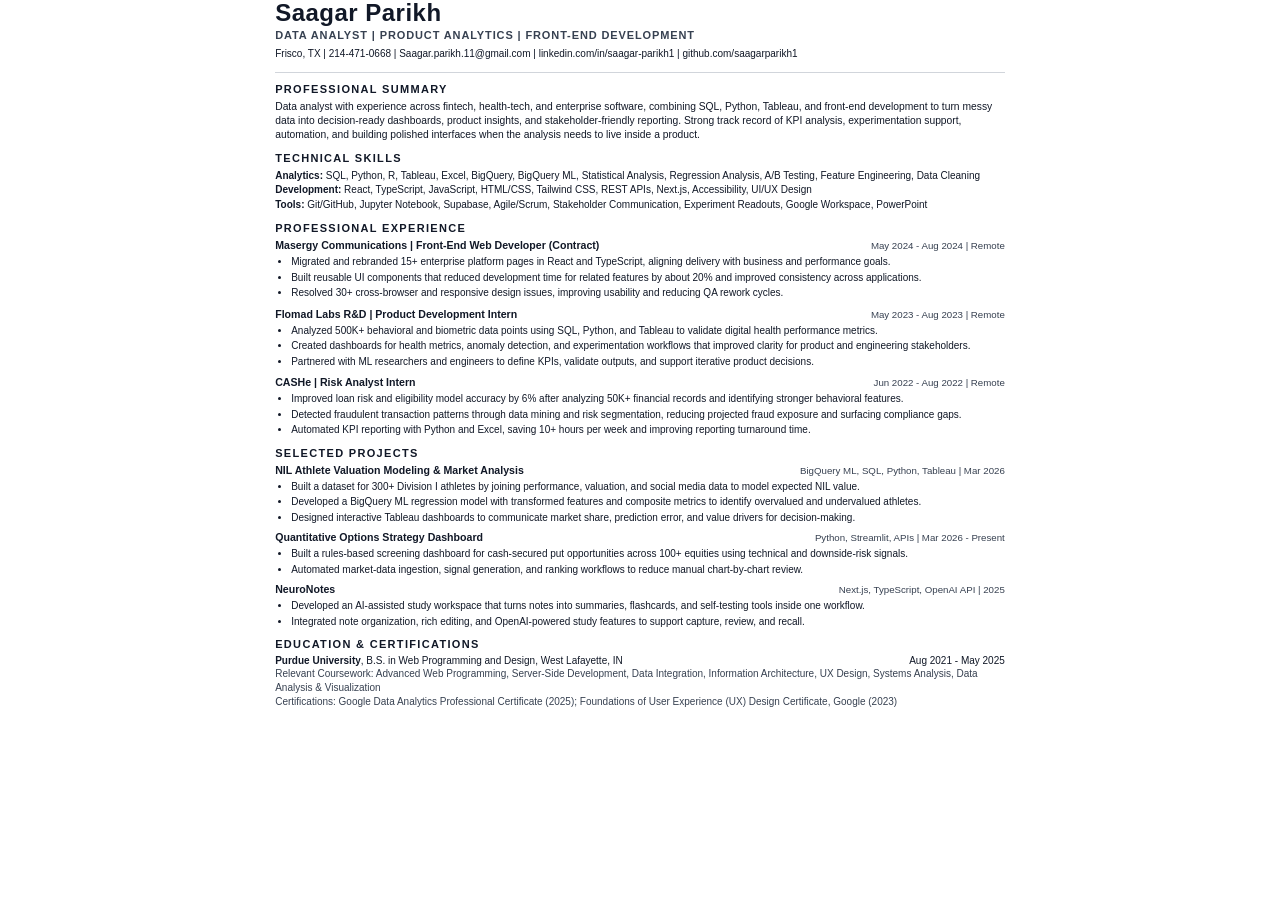
==== resume.html @ 2cecb85f "formatting" ====
<!DOCTYPE html>
<html lang="en">
  <head>
    <meta charset="UTF-8" />
    <meta name="viewport" content="width=device-width, initial-scale=1.0" />
    <title>Saagar Parikh Resume</title>
    <style>
      @page {
        size: letter;
        margin: 0.45in;
      }

      :root {
        color-scheme: light;
      }

      * {
        box-sizing: border-box;
      }

      body {
        margin: 0;
        font-family: Arial, Helvetica, sans-serif;
        color: #111827;
        background: #ffffff;
        -webkit-print-color-adjust: exact;
        print-color-adjust: exact;
      }

      .page {
        width: 100%;
        max-width: 7.6in;
        margin: 0 auto;
      }

      header {
        border-bottom: 1px solid #d1d5db;
        padding-bottom: 10px;
        margin-bottom: 10px;
      }

      h1 {
        margin: 0;
        font-size: 24px;
        line-height: 1.1;
        letter-spacing: 0.02em;
      }

      .title {
        margin-top: 3px;
        font-size: 11px;
        font-weight: 700;
        text-transform: uppercase;
        color: #374151;
        letter-spacing: 0.08em;
      }

      .contact {
        margin-top: 6px;
        font-size: 10px;
        line-height: 1.45;
      }

      .contact a {
        color: inherit;
        text-decoration: none;
      }

      section {
        margin-top: 10px;
      }

      h2 {
        margin: 0 0 5px;
        font-size: 11px;
        font-weight: 700;
        text-transform: uppercase;
        letter-spacing: 0.12em;
        color: #111827;
      }

      p,
      li {
        font-size: 10px;
        line-height: 1.35;
        margin: 0;
      }

      .summary {
        font-size: 10.3px;
      }

      .skills {
        font-size: 10px;
        line-height: 1.45;
      }

      .item {
        margin-bottom: 8px;
        page-break-inside: avoid;
      }

      .item:last-child {
        margin-bottom: 0;
      }

      .item-header {
        display: flex;
        justify-content: space-between;
        align-items: baseline;
        gap: 12px;
      }

      .item-title {
        font-size: 10.6px;
        font-weight: 700;
      }

      .meta {
        font-size: 9.7px;
        color: #374151;
        white-space: nowrap;
      }

      .subhead {
        margin-top: 1px;
        font-size: 10px;
        color: #374151;
      }

      ul {
        margin: 4px 0 0 16px;
        padding: 0;
      }

      li {
        margin-bottom: 2px;
      }

      .projects .item {
        margin-bottom: 7px;
      }

      .education-line {
        display: flex;
        justify-content: space-between;
        gap: 12px;
        font-size: 10px;
      }
    </style>
  </head>
  <body>
    <main class="page">
      <header>
        <h1>Saagar Parikh</h1>
        <div class="title">Data Analyst | Product Analytics | Front-End Development</div>
        <div class="contact">
          Frisco, TX | 214-471-0668 | <a href="mailto:Saagar.parikh.11@gmail.com">Saagar.parikh.11@gmail.com</a> |
          <a href="https://www.linkedin.com/in/saagar-parikh1/">linkedin.com/in/saagar-parikh1</a> |
          <a href="https://github.com/saagarparikh1">github.com/saagarparikh1</a>
        </div>
      </header>

      <section>
        <h2>Professional Summary</h2>
        <p class="summary">
          Data analyst with experience across fintech, health-tech, and enterprise software,
          combining SQL, Python, Tableau, and front-end development to turn messy data into
          decision-ready dashboards, product insights, and stakeholder-friendly reporting. Strong
          track record of KPI analysis, experimentation support, automation, and building polished
          interfaces when the analysis needs to live inside a product.
        </p>
      </section>

      <section>
        <h2>Technical Skills</h2>
        <p class="skills">
          <strong>Analytics:</strong> SQL, Python, R, Tableau, Excel, BigQuery, BigQuery ML,
          Statistical Analysis, Regression Analysis, A/B Testing, Feature Engineering, Data Cleaning
          <br />
          <strong>Development:</strong> React, TypeScript, JavaScript, HTML/CSS, Tailwind CSS, REST
          APIs, Next.js, Accessibility, UI/UX Design
          <br />
          <strong>Tools:</strong> Git/GitHub, Jupyter Notebook, Supabase, Agile/Scrum, Stakeholder
          Communication, Experiment Readouts, Google Workspace, PowerPoint
        </p>
      </section>

      <section>
        <h2>Professional Experience</h2>

        <article class="item">
          <div class="item-header">
            <div class="item-title">Masergy Communications | Front-End Web Developer (Contract)</div>
            <div class="meta">May 2024 - Aug 2024 | Remote</div>
          </div>
          <ul>
            <li>Migrated and rebranded 15+ enterprise platform pages in React and TypeScript, aligning delivery with business and performance goals.</li>
            <li>Built reusable UI components that reduced development time for related features by about 20% and improved consistency across applications.</li>
            <li>Resolved 30+ cross-browser and responsive design issues, improving usability and reducing QA rework cycles.</li>
          </ul>
        </article>

        <article class="item">
          <div class="item-header">
            <div class="item-title">Flomad Labs R&amp;D | Product Development Intern</div>
            <div class="meta">May 2023 - Aug 2023 | Remote</div>
          </div>
          <ul>
            <li>Analyzed 500K+ behavioral and biometric data points using SQL, Python, and Tableau to validate digital health performance metrics.</li>
            <li>Created dashboards for health metrics, anomaly detection, and experimentation workflows that improved clarity for product and engineering stakeholders.</li>
            <li>Partnered with ML researchers and engineers to define KPIs, validate outputs, and support iterative product decisions.</li>
          </ul>
        </article>

        <article class="item">
          <div class="item-header">
            <div class="item-title">CASHe | Risk Analyst Intern</div>
            <div class="meta">Jun 2022 - Aug 2022 | Remote</div>
          </div>
          <ul>
            <li>Improved loan risk and eligibility model accuracy by 6% after analyzing 50K+ financial records and identifying stronger behavioral features.</li>
            <li>Detected fraudulent transaction patterns through data mining and risk segmentation, reducing projected fraud exposure and surfacing compliance gaps.</li>
            <li>Automated KPI reporting with Python and Excel, saving 10+ hours per week and improving reporting turnaround time.</li>
          </ul>
        </article>
      </section>

      <section class="projects">
        <h2>Selected Projects</h2>

        <article class="item">
          <div class="item-header">
            <div class="item-title">NIL Athlete Valuation Modeling &amp; Market Analysis</div>
            <div class="meta">BigQuery ML, SQL, Python, Tableau | Mar 2026</div>
          </div>
          <ul>
            <li>Built a dataset for 300+ Division I athletes by joining performance, valuation, and social media data to model expected NIL value.</li>
            <li>Developed a BigQuery ML regression model with transformed features and composite metrics to identify overvalued and undervalued athletes.</li>
            <li>Designed interactive Tableau dashboards to communicate market share, prediction error, and value drivers for decision-making.</li>
          </ul>
        </article>

        <article class="item">
          <div class="item-header">
            <div class="item-title">Quantitative Options Strategy Dashboard</div>
            <div class="meta">Python, Streamlit, APIs | Mar 2026 - Present</div>
          </div>
          <ul>
            <li>Built a rules-based screening dashboard for cash-secured put opportunities across 100+ equities using technical and downside-risk signals.</li>
            <li>Automated market-data ingestion, signal generation, and ranking workflows to reduce manual chart-by-chart review.</li>
          </ul>
        </article>

        <article class="item">
          <div class="item-header">
            <div class="item-title">NeuroNotes</div>
            <div class="meta">Next.js, TypeScript, OpenAI API | 2025</div>
          </div>
          <ul>
            <li>Developed an AI-assisted study workspace that turns notes into summaries, flashcards, and self-testing tools inside one workflow.</li>
            <li>Integrated note organization, rich editing, and OpenAI-powered study features to support capture, review, and recall.</li>
          </ul>
        </article>
      </section>

      <section>
        <h2>Education &amp; Certifications</h2>
        <div class="education-line">
          <div><strong>Purdue University</strong>, B.S. in Web Programming and Design, West Lafayette, IN</div>
          <div>Aug 2021 - May 2025</div>
        </div>
        <p class="subhead">
          Relevant Coursework: Advanced Web Programming, Server-Side Development, Data Integration,
          Information Architecture, UX Design, Systems Analysis, Data Analysis &amp; Visualization
        </p>
        <p class="subhead">
          Certifications: Google Data Analytics Professional Certificate (2025); Foundations of User Experience (UX) Design Certificate, Google (2023)
        </p>
      </section>
    </main>
  </body>
</html>
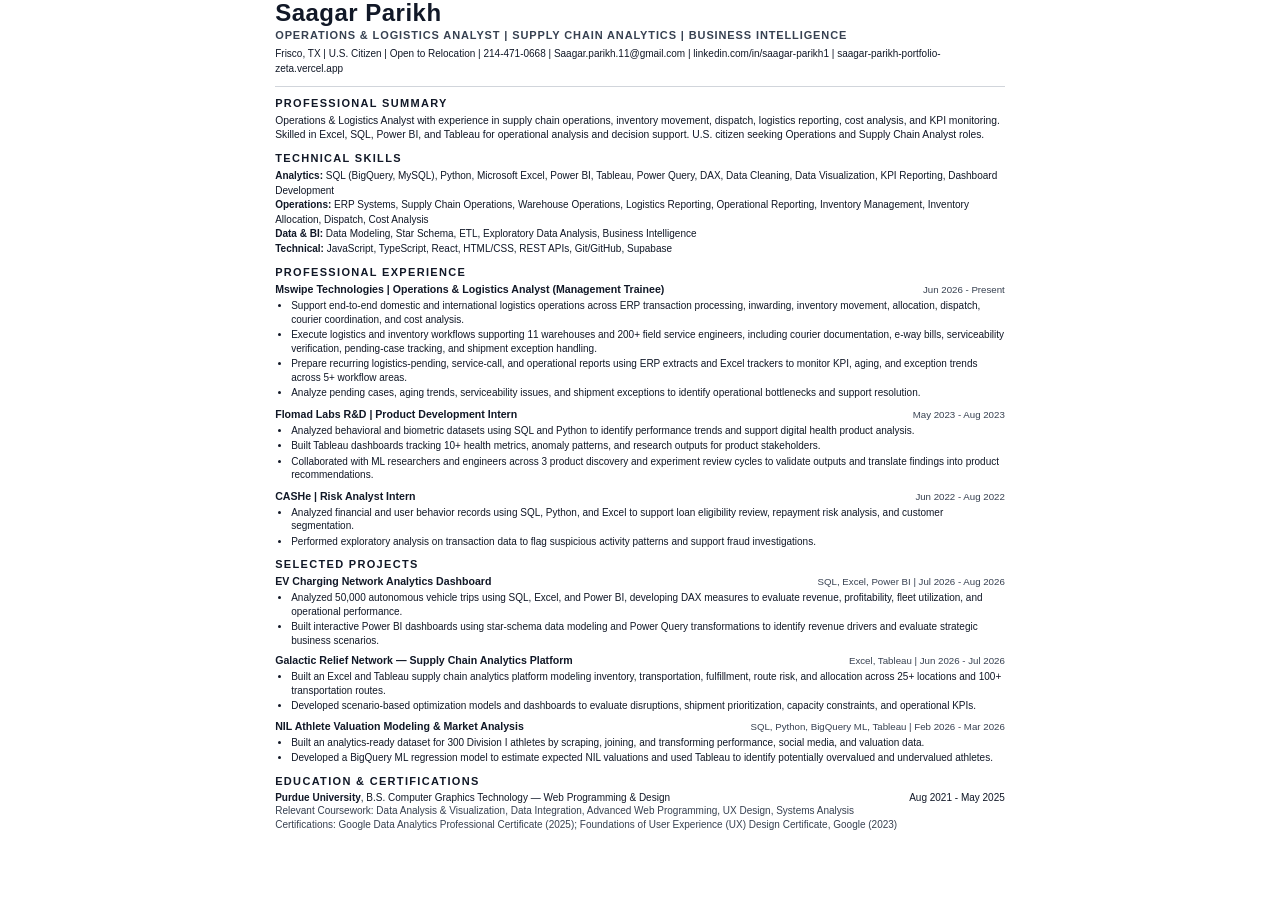
==== commit 809a4f48: "Align portfolio with operations analytics resume" ====
--- a/resume.html
+++ b/resume.html
@@ -153,36 +153,36 @@
     <main class="page">
       <header>
         <h1>Saagar Parikh</h1>
-        <div class="title">Data Analyst | Product Analytics | Front-End Development</div>
+        <div class="title">Operations &amp; Logistics Analyst | Supply Chain Analytics | Business Intelligence</div>
         <div class="contact">
-          Frisco, TX | 214-471-0668 | <a href="mailto:Saagar.parikh.11@gmail.com">Saagar.parikh.11@gmail.com</a> |
+          Frisco, TX | U.S. Citizen | Open to Relocation | 214-471-0668 | <a href="mailto:Saagar.parikh.11@gmail.com">Saagar.parikh.11@gmail.com</a> |
           <a href="https://www.linkedin.com/in/saagar-parikh1/">linkedin.com/in/saagar-parikh1</a> |
-          <a href="https://github.com/saagarparikh1">github.com/saagarparikh1</a>
+          <a href="https://saagar-parikh-portfolio-zeta.vercel.app/">saagar-parikh-portfolio-zeta.vercel.app</a>
         </div>
       </header>
 
       <section>
         <h2>Professional Summary</h2>
         <p class="summary">
-          Data analyst with experience across fintech, health-tech, and enterprise software,
-          combining SQL, Python, Tableau, and front-end development to turn messy data into
-          decision-ready dashboards, product insights, and stakeholder-friendly reporting. Strong
-          track record of KPI analysis, experimentation support, automation, and building polished
-          interfaces when the analysis needs to live inside a product.
+          Operations &amp; Logistics Analyst with experience in supply chain operations, inventory
+          movement, dispatch, logistics reporting, cost analysis, and KPI monitoring. Skilled in
+          Excel, SQL, Power BI, and Tableau for operational analysis and decision support. U.S.
+          citizen seeking Operations and Supply Chain Analyst roles.
         </p>
       </section>
 
       <section>
         <h2>Technical Skills</h2>
         <p class="skills">
-          <strong>Analytics:</strong> SQL, Python, R, Tableau, Excel, BigQuery, BigQuery ML,
-          Statistical Analysis, Regression Analysis, A/B Testing, Feature Engineering, Data Cleaning
+          <strong>Analytics:</strong> SQL (BigQuery, MySQL), Python, Microsoft Excel, Power BI,
+          Tableau, Power Query, DAX, Data Cleaning, Data Visualization, KPI Reporting, Dashboard Development
           <br />
-          <strong>Development:</strong> React, TypeScript, JavaScript, HTML/CSS, Tailwind CSS, REST
-          APIs, Next.js, Accessibility, UI/UX Design
+          <strong>Operations:</strong> ERP Systems, Supply Chain Operations, Warehouse Operations,
+          Logistics Reporting, Operational Reporting, Inventory Management, Inventory Allocation, Dispatch, Cost Analysis
           <br />
-          <strong>Tools:</strong> Git/GitHub, Jupyter Notebook, Supabase, Agile/Scrum, Stakeholder
-          Communication, Experiment Readouts, Google Workspace, PowerPoint
+          <strong>Data &amp; BI:</strong> Data Modeling, Star Schema, ETL, Exploratory Data Analysis, Business Intelligence
+          <br />
+          <strong>Technical:</strong> JavaScript, TypeScript, React, HTML/CSS, REST APIs, Git/GitHub, Supabase
         </p>
       </section>
 
@@ -191,37 +191,37 @@
 
         <article class="item">
           <div class="item-header">
-            <div class="item-title">Masergy Communications | Front-End Web Developer (Contract)</div>
-            <div class="meta">May 2024 - Aug 2024 | Remote</div>
-          </div>
-          <ul>
-            <li>Migrated and rebranded 15+ enterprise platform pages in React and TypeScript, aligning delivery with business and performance goals.</li>
-            <li>Built reusable UI components that reduced development time for related features by about 20% and improved consistency across applications.</li>
-            <li>Resolved 30+ cross-browser and responsive design issues, improving usability and reducing QA rework cycles.</li>
+            <div class="item-title">Mswipe Technologies | Operations &amp; Logistics Analyst (Management Trainee)</div>
+            <div class="meta">Jun 2026 - Present</div>
+          </div>
+          <ul>
+            <li>Support end-to-end domestic and international logistics operations across ERP transaction processing, inwarding, inventory movement, allocation, dispatch, courier coordination, and cost analysis.</li>
+            <li>Execute logistics and inventory workflows supporting 11 warehouses and 200+ field service engineers, including courier documentation, e-way bills, serviceability verification, pending-case tracking, and shipment exception handling.</li>
+            <li>Prepare recurring logistics-pending, service-call, and operational reports using ERP extracts and Excel trackers to monitor KPI, aging, and exception trends across 5+ workflow areas.</li>
+            <li>Analyze pending cases, aging trends, serviceability issues, and shipment exceptions to identify operational bottlenecks and support resolution.</li>
           </ul>
         </article>
 
         <article class="item">
           <div class="item-header">
             <div class="item-title">Flomad Labs R&amp;D | Product Development Intern</div>
-            <div class="meta">May 2023 - Aug 2023 | Remote</div>
-          </div>
-          <ul>
-            <li>Analyzed 500K+ behavioral and biometric data points using SQL, Python, and Tableau to validate digital health performance metrics.</li>
-            <li>Created dashboards for health metrics, anomaly detection, and experimentation workflows that improved clarity for product and engineering stakeholders.</li>
-            <li>Partnered with ML researchers and engineers to define KPIs, validate outputs, and support iterative product decisions.</li>
+            <div class="meta">May 2023 - Aug 2023</div>
+          </div>
+          <ul>
+            <li>Analyzed behavioral and biometric datasets using SQL and Python to identify performance trends and support digital health product analysis.</li>
+            <li>Built Tableau dashboards tracking 10+ health metrics, anomaly patterns, and research outputs for product stakeholders.</li>
+            <li>Collaborated with ML researchers and engineers across 3 product discovery and experiment review cycles to validate outputs and translate findings into product recommendations.</li>
           </ul>
         </article>
 
         <article class="item">
           <div class="item-header">
             <div class="item-title">CASHe | Risk Analyst Intern</div>
-            <div class="meta">Jun 2022 - Aug 2022 | Remote</div>
-          </div>
-          <ul>
-            <li>Improved loan risk and eligibility model accuracy by 6% after analyzing 50K+ financial records and identifying stronger behavioral features.</li>
-            <li>Detected fraudulent transaction patterns through data mining and risk segmentation, reducing projected fraud exposure and surfacing compliance gaps.</li>
-            <li>Automated KPI reporting with Python and Excel, saving 10+ hours per week and improving reporting turnaround time.</li>
+            <div class="meta">Jun 2022 - Aug 2022</div>
+          </div>
+          <ul>
+            <li>Analyzed financial and user behavior records using SQL, Python, and Excel to support loan eligibility review, repayment risk analysis, and customer segmentation.</li>
+            <li>Performed exploratory analysis on transaction data to flag suspicious activity patterns and support fraud investigations.</li>
           </ul>
         </article>
       </section>
@@ -231,35 +231,34 @@
 
         <article class="item">
           <div class="item-header">
+            <div class="item-title">EV Charging Network Analytics Dashboard</div>
+            <div class="meta">SQL, Excel, Power BI | Jul 2026 - Aug 2026</div>
+          </div>
+          <ul>
+            <li>Analyzed 50,000 autonomous vehicle trips using SQL, Excel, and Power BI, developing DAX measures to evaluate revenue, profitability, fleet utilization, and operational performance.</li>
+            <li>Built interactive Power BI dashboards using star-schema data modeling and Power Query transformations to identify revenue drivers and evaluate strategic business scenarios.</li>
+          </ul>
+        </article>
+
+        <article class="item">
+          <div class="item-header">
+            <div class="item-title">Galactic Relief Network — Supply Chain Analytics Platform</div>
+            <div class="meta">Excel, Tableau | Jun 2026 - Jul 2026</div>
+          </div>
+          <ul>
+            <li>Built an Excel and Tableau supply chain analytics platform modeling inventory, transportation, fulfillment, route risk, and allocation across 25+ locations and 100+ transportation routes.</li>
+            <li>Developed scenario-based optimization models and dashboards to evaluate disruptions, shipment prioritization, capacity constraints, and operational KPIs.</li>
+          </ul>
+        </article>
+
+        <article class="item">
+          <div class="item-header">
             <div class="item-title">NIL Athlete Valuation Modeling &amp; Market Analysis</div>
-            <div class="meta">BigQuery ML, SQL, Python, Tableau | Mar 2026</div>
-          </div>
-          <ul>
-            <li>Built a dataset for 300+ Division I athletes by joining performance, valuation, and social media data to model expected NIL value.</li>
-            <li>Developed a BigQuery ML regression model with transformed features and composite metrics to identify overvalued and undervalued athletes.</li>
-            <li>Designed interactive Tableau dashboards to communicate market share, prediction error, and value drivers for decision-making.</li>
-          </ul>
-        </article>
-
-        <article class="item">
-          <div class="item-header">
-            <div class="item-title">Quantitative Options Strategy Dashboard</div>
-            <div class="meta">Python, Streamlit, APIs | Mar 2026 - Present</div>
-          </div>
-          <ul>
-            <li>Built a rules-based screening dashboard for cash-secured put opportunities across 100+ equities using technical and downside-risk signals.</li>
-            <li>Automated market-data ingestion, signal generation, and ranking workflows to reduce manual chart-by-chart review.</li>
-          </ul>
-        </article>
-
-        <article class="item">
-          <div class="item-header">
-            <div class="item-title">NeuroNotes</div>
-            <div class="meta">Next.js, TypeScript, OpenAI API | 2025</div>
-          </div>
-          <ul>
-            <li>Developed an AI-assisted study workspace that turns notes into summaries, flashcards, and self-testing tools inside one workflow.</li>
-            <li>Integrated note organization, rich editing, and OpenAI-powered study features to support capture, review, and recall.</li>
+            <div class="meta">SQL, Python, BigQuery ML, Tableau | Feb 2026 - Mar 2026</div>
+          </div>
+          <ul>
+            <li>Built an analytics-ready dataset for 300 Division I athletes by scraping, joining, and transforming performance, social media, and valuation data.</li>
+            <li>Developed a BigQuery ML regression model to estimate expected NIL valuations and used Tableau to identify potentially overvalued and undervalued athletes.</li>
           </ul>
         </article>
       </section>
@@ -267,12 +266,11 @@
       <section>
         <h2>Education &amp; Certifications</h2>
         <div class="education-line">
-          <div><strong>Purdue University</strong>, B.S. in Web Programming and Design, West Lafayette, IN</div>
+          <div><strong>Purdue University</strong>, B.S. Computer Graphics Technology — Web Programming &amp; Design</div>
           <div>Aug 2021 - May 2025</div>
         </div>
         <p class="subhead">
-          Relevant Coursework: Advanced Web Programming, Server-Side Development, Data Integration,
-          Information Architecture, UX Design, Systems Analysis, Data Analysis &amp; Visualization
+          Relevant Coursework: Data Analysis &amp; Visualization, Data Integration, Advanced Web Programming, UX Design, Systems Analysis
         </p>
         <p class="subhead">
           Certifications: Google Data Analytics Professional Certificate (2025); Foundations of User Experience (UX) Design Certificate, Google (2023)
